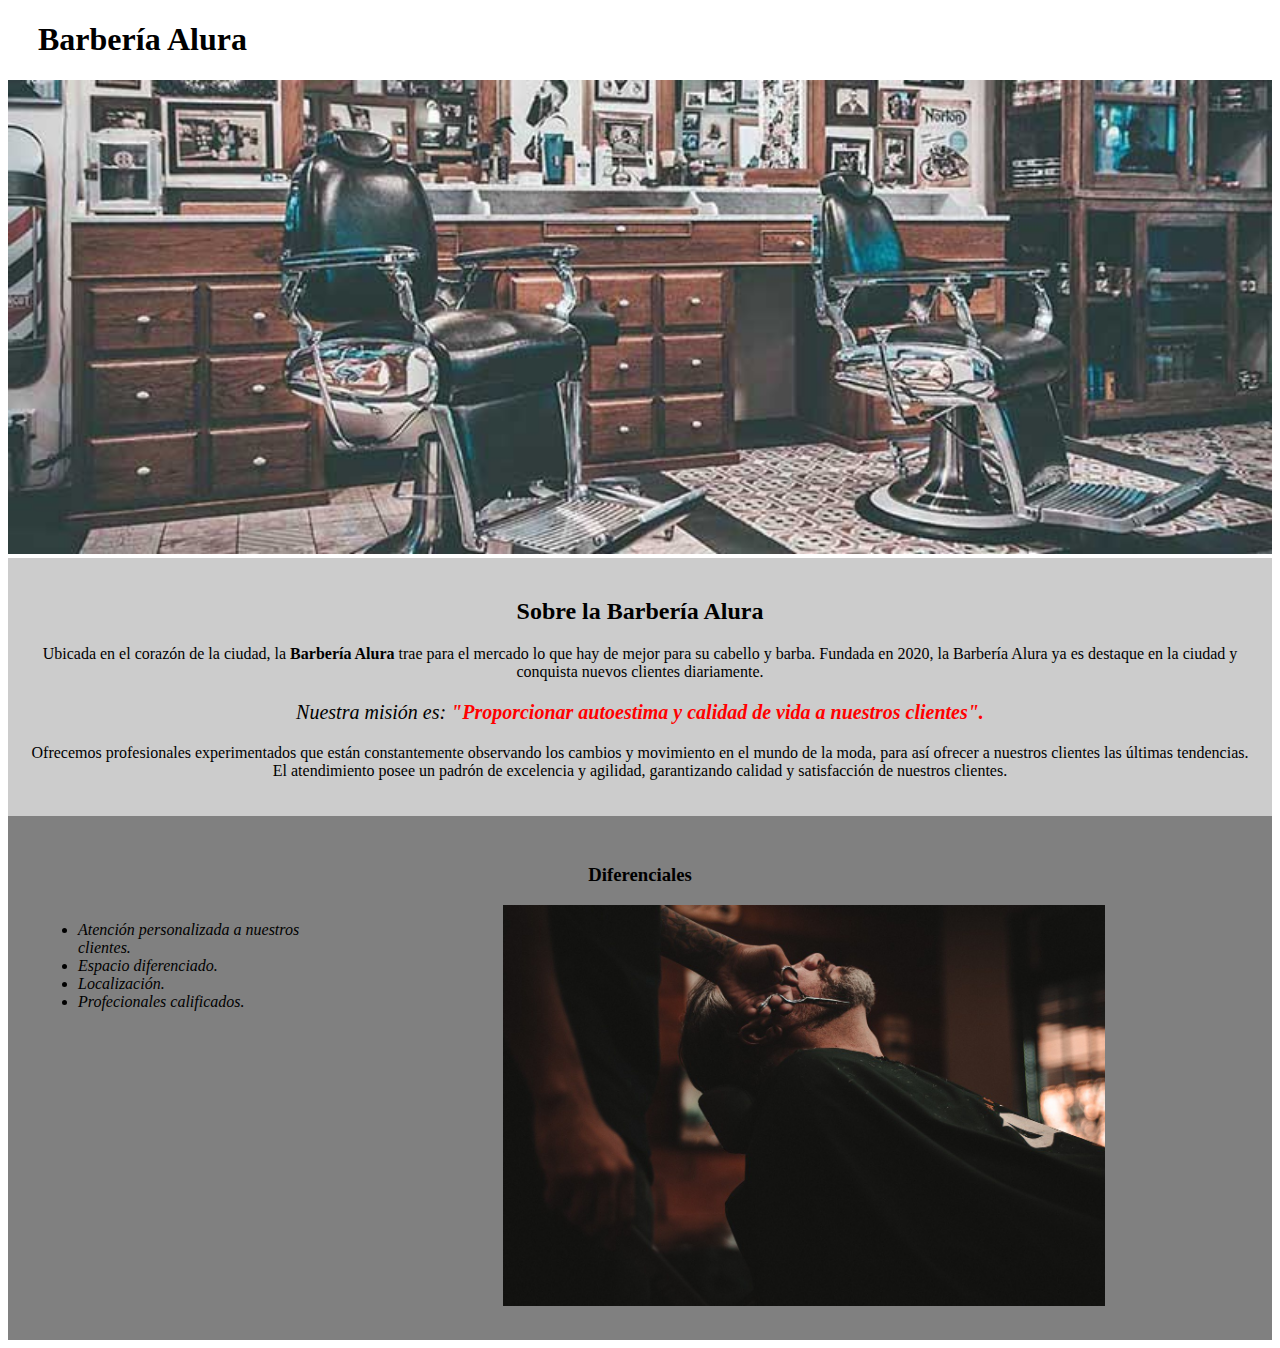
==== index.html @ 8fd01080 "Creando archivo index.html con lista de cursos" ====
<!DOCTYPE html>

<html lang="es">

    <head>
        <meta charset="UTF-8">
        <title>Barbería Alura</title>
        <link rel="stylesheet" href="style.css">     

    </head>

    <body>

        <header>
            <h1 class="tituloPrincipal">Barbería Alura</h1>
        </header>

        <img id="banner" src="banner/banner.jpg" width="100%">

        <div class="principal">
            <h2 class="tituloCentralizado">Sobre la Barbería Alura</h2>

            <p>Ubicada en el corazón de la ciudad, la <strong>Barbería Alura</strong>  trae para el mercado lo que hay de mejor para su cabello y barba. Fundada en 2020, la Barbería Alura ya es destaque en la ciudad y conquista nuevos clientes diariamente.</p>

            <p id="mision"><em>Nuestra misión es: <strong> "Proporcionar autoestima y calidad de vida a nuestros clientes".</strong></em></p>

            <p>Ofrecemos profesionales experimentados que están constantemente observando los cambios y movimiento en el mundo de la moda, para así ofrecer a nuestros clientes las últimas tendencias. El atendimiento posee un padrón de excelencia y agilidad, garantizando calidad y satisfacción de nuestros clientes.</p> 
        
        </div>

        <div class="diferenciales">
            <h3 class="tituloCentralizado">Diferenciales</h3>

            <ul>
                <li class="items">Atención personalizada a nuestros clientes.</li>
                <li class="items">Espacio diferenciado.</li>
                <li class="items">Localización.</li>
                <li class="items">Profecionales calificados.</li>                                 
            </ul>

            <img src="diferenciales/diferenciales.jpg" class="imagenDiferenciales">

        </div>
        
        

    </body>

</html>
---- style.css ----
.tituloPrincipal{
    padding-left: 30px;
}

#banner{
    width: 100%;
}

.principal{
    background: #CCCCCC;
    padding: 20px;
}

.tituloCentralizado{
    text-align: center;
}

p{
    text-align: center;
    
}

em strong {
    color: red;
}

#mision{
    font-size: 20px;
}

.diferenciales{
    background: gray;
    padding: 30px;
}

.items{
    font-style: italic;
}

ul{
    display: inline-block;
    vertical-align: top;
    width: 20%;
    margin-right: 15%;
}

.imagenDiferenciales{
    width: 50%;
}
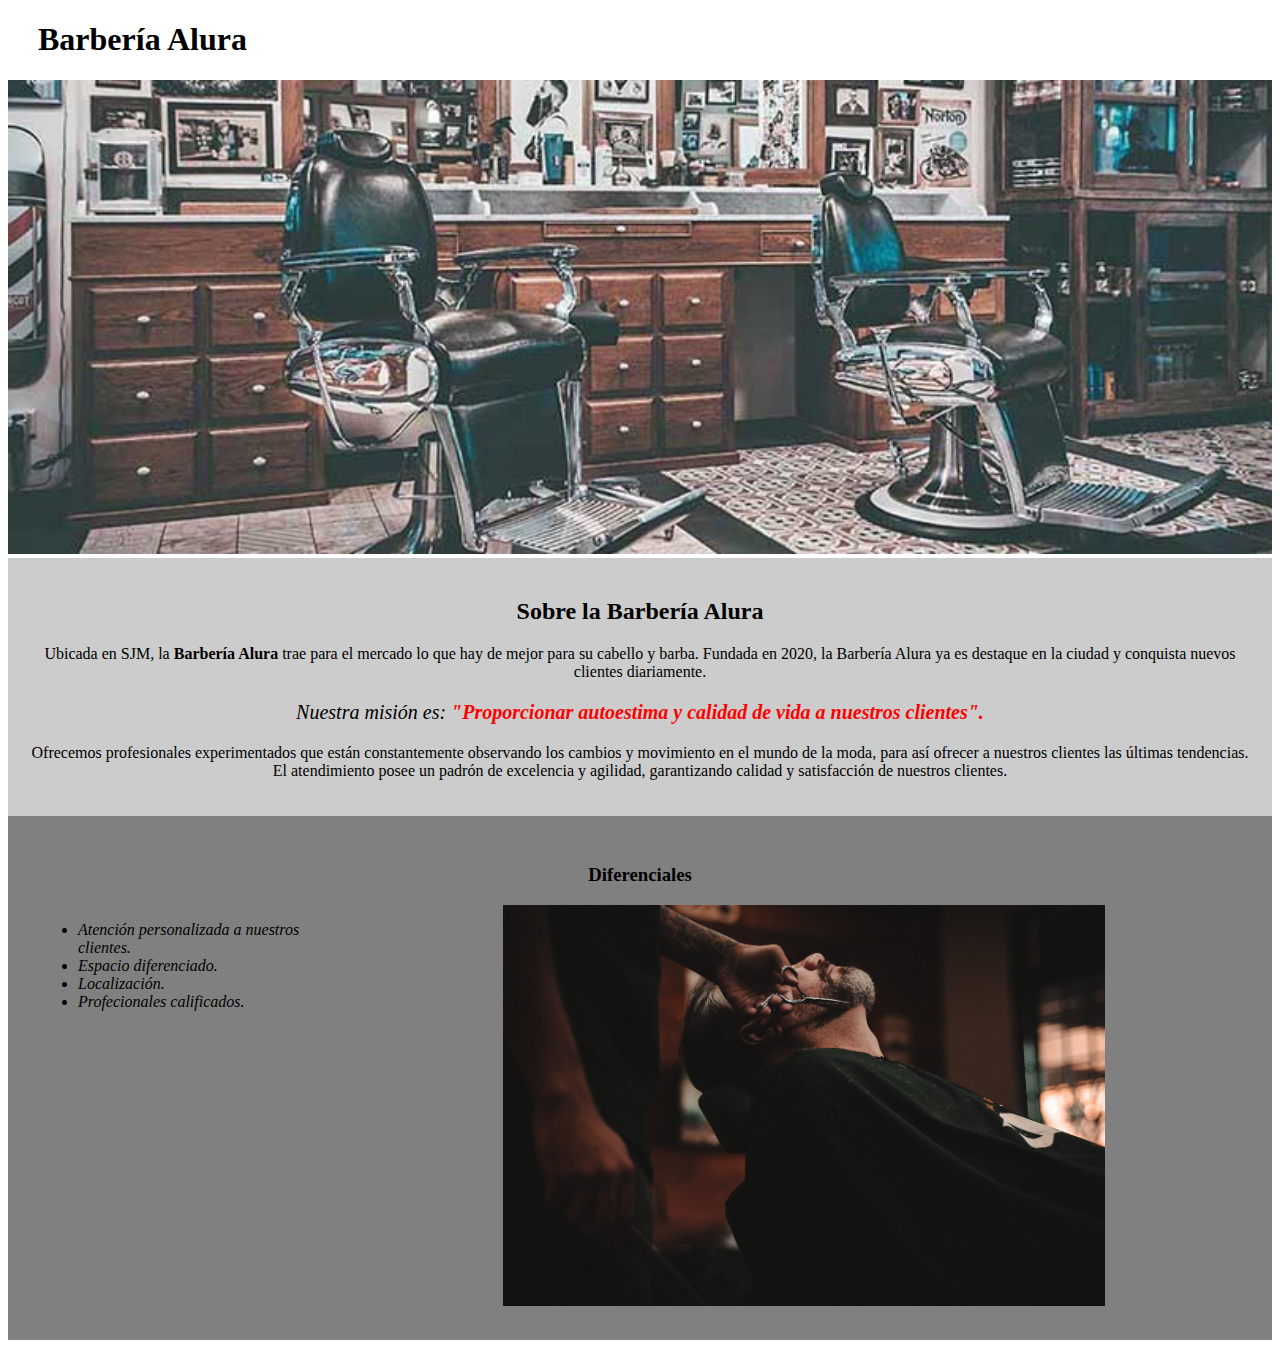
==== commit ba180a33: "Se agregó la palabra SJM" ====
--- a/index.html
+++ b/index.html
@@ -20,7 +20,7 @@
         <div class="principal">
             <h2 class="tituloCentralizado">Sobre la Barbería Alura</h2>
 
-            <p>Ubicada en el corazón de la ciudad, la <strong>Barbería Alura</strong>  trae para el mercado lo que hay de mejor para su cabello y barba. Fundada en 2020, la Barbería Alura ya es destaque en la ciudad y conquista nuevos clientes diariamente.</p>
+            <p>Ubicada en SJM, la <strong>Barbería Alura</strong>  trae para el mercado lo que hay de mejor para su cabello y barba. Fundada en 2020, la Barbería Alura ya es destaque en la ciudad y conquista nuevos clientes diariamente.</p>
 
             <p id="mision"><em>Nuestra misión es: <strong> "Proporcionar autoestima y calidad de vida a nuestros clientes".</strong></em></p>
 
